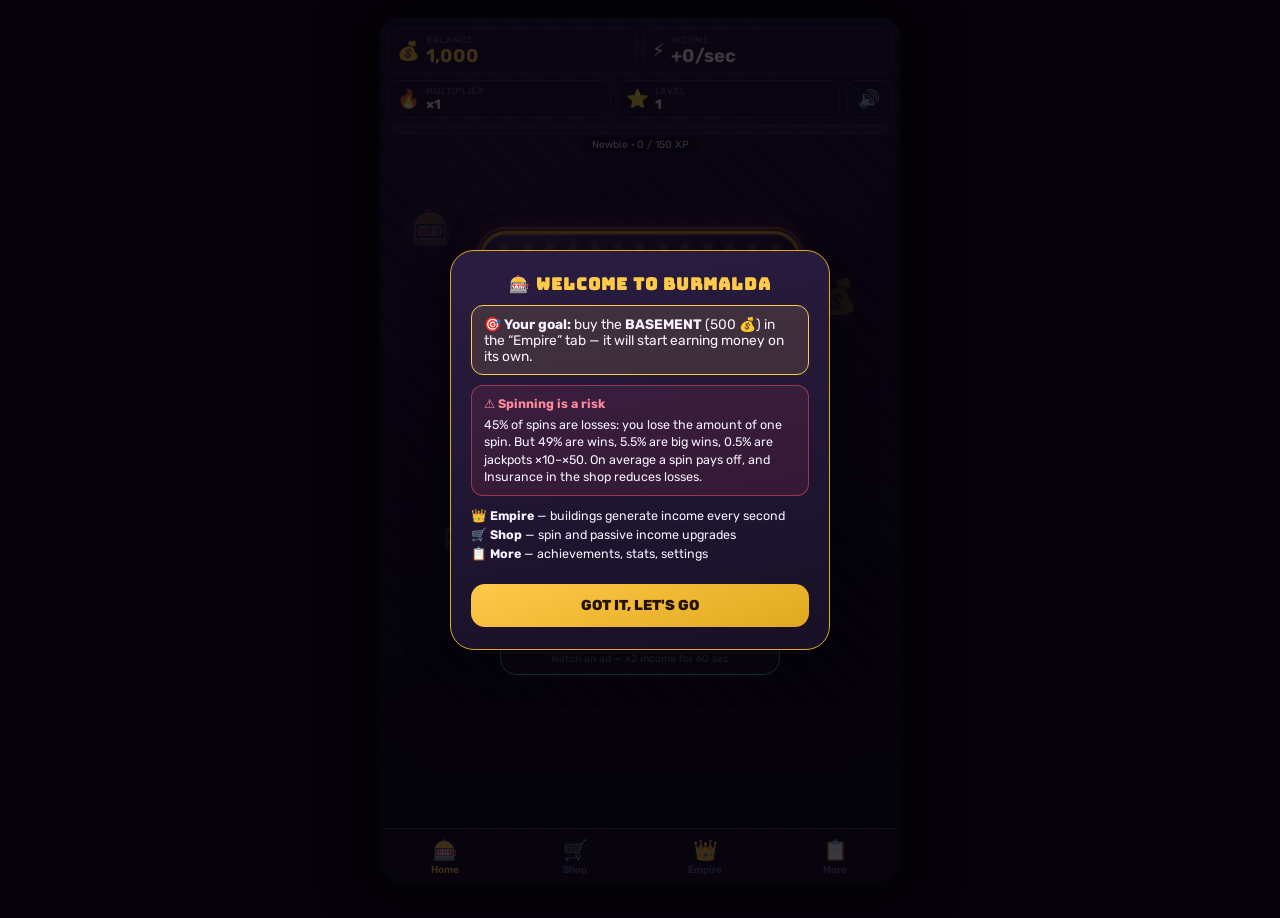
==== index.html @ 88eac347 "Add files via upload" ====
<!DOCTYPE html>
<html lang="ru">
<head>
<meta charset="UTF-8">
<meta name="viewport" content="width=device-width, initial-scale=1.0, maximum-scale=1.0, user-scalable=no, viewport-fit=cover">
<title>БУРМАЛДА: CLICKER</title>
<meta name="description" content="Мемный idle-кликер с казино-визуалом. Бурмалда пошла!">
<meta name="build" content="2026-10-14-a">
<link rel="stylesheet" href="style.css?v=2026-10-14-a">
<meta name="theme-color" content="#120a22">
<meta name="mobile-web-app-capable" content="yes">
<meta name="apple-mobile-web-app-capable" content="yes">
<meta name="apple-mobile-web-app-status-bar-style" content="black-translucent">
<link rel="icon" href="data:image/svg+xml,%3Csvg xmlns='http://www.w3.org/2000/svg' viewBox='0 0 100 100'%3E%3Ctext y='.9em' font-size='90'%3E%F0%9F%8E%B0%3C/text%3E%3C/svg%3E">
<script>
/* Яндекс Игры: SDK подключается сам, только на настоящем хостинге (http/https, не localhost).
   Открытие index.html с диска (file://) и localhost работают автономно, без SDK и без ошибок в консоли. */
(function () {
  var p = location.protocol, h = location.hostname;
  if ((p === 'http:' || p === 'https:') && h !== 'localhost' && h !== '127.0.0.1') {
    document.write('<script src="/sdk.js"><\/script>');
    document.write('<script>window.YaGames||document.write(\'<script src="https://yandex.ru/games/sdk/v2"><\\/script>\')<\/script>');
  }
})();
</script>
</head>
<body>
<noscript><div style="padding:24px;color:#fff;background:#120a22;font:16px sans-serif;text-align:center">Для игры нужен включённый JavaScript.</div></noscript>

<div id="app">

  <!-- ===================== ЭКРАН ЗАГРУЗКИ ===================== -->
  <div id="loadingScreen" class="loading-screen">
    <div class="loading-logo">БУРМАЛДА</div>
    <div class="loading-sub">CLICKER</div>
    <div class="loading-bar-track"><div id="loadingBarFill" class="loading-bar-fill"></div></div>
    <div class="loading-hint">Слоты грузятся...</div>
  </div>

  <!-- ===================== ФОН КАЗИНО ===================== -->
  <div id="casinoBackground" class="casino-background">
    <div id="bgPlaceholder" class="bg-placeholder">
      <span class="bg-placeholder-text">ЗАГЛУШКА ФОНА</span>
      <span id="bgPlaceholderName" class="bg-placeholder-name">casino_1.png</span>
    </div>
    <img id="bgImage" class="bg-image hidden" alt="">
    <img id="stagePicA" class="bg-stage-pic" alt="">
    <img id="stagePicB" class="bg-stage-pic" alt="">
    <div id="stageLayer" class="bg-stage-layer"></div>
    <div id="stageProps" class="bg-stage-props"></div>
    <div class="bg-vignette"></div>
  </div>

  <!-- ===================== ВЕРХНЯЯ ПАНЕЛЬ ===================== -->
  <header class="topbar">
    <div class="topbar-row">
      <div class="stat-pill balance-pill">
        <span class="stat-icon">💰</span>
        <div class="stat-text">
          <span class="stat-label">БАЛАНС</span>
          <span id="statBalance" class="stat-value">0</span>
        </div>
      </div>
      <div class="stat-pill income-pill">
        <span class="stat-icon">⚡</span>
        <div class="stat-text">
          <span class="stat-label">ДОХОД</span>
          <span id="statIncome" class="stat-value">+0/сек</span>
        </div>
      </div>
    </div>
    <div class="topbar-row">
      <div class="stat-pill compact">
        <span class="stat-icon">🔥</span>
        <div class="stat-text">
          <span class="stat-label">МНОЖИТЕЛЬ</span>
          <span id="statMultiplier" class="stat-value">×1</span>
        </div>
      </div>
      <div class="stat-pill compact">
        <span class="stat-icon">⭐</span>
        <div class="stat-text">
          <span class="stat-label">УРОВЕНЬ</span>
          <span id="statLevel" class="stat-value">1</span>
        </div>
      </div>
      <div class="sound-wrap">
        <button id="soundToggleBtn" class="icon-btn sound-btn" title="Громкость" aria-haspopup="true" aria-expanded="false">🔊</button>
        <div id="volumePop" class="volume-pop hidden">
          <button id="volumeMuteBtn" class="volume-mute" title="Включить / выключить звук">🔊</button>
          <input id="volumeSlider" class="volume-slider" type="range" min="0" max="100" step="1" value="100" aria-label="Громкость">
          <span id="volumeValue" class="volume-value">100%</span>
        </div>
      </div>
    </div>
  </header>

  <div class="xp-bar-wrap">
    <div class="xp-bar-track">
      <div id="xpBarFill" class="xp-bar-fill"></div>
    </div>
    <span id="xpBarLabel" class="xp-bar-label">Новичок · 0 / 100 XP</span>
    <div id="xpTip" class="xp-tip" role="tooltip"></div>
  </div>

  <!-- ===================== ГЛАВНЫЙ ЭКРАН ===================== -->
  <main id="screen-main" class="screen screen-main active">

    <button id="onboardGoal" class="onboard-goal hidden" type="button"></button>

    <div id="floatingLayer" class="floating-layer"></div>

    <div class="terminal" id="slotMachine">
      <div class="terminal-bulbs top" id="bulbsTop"></div>
      <div class="terminal-head"><span class="terminal-title">БУРМАЛДА СЛОТ</span></div>
      <div class="terminal-lcd" id="terminalLcd"><span id="terminalLcdText" class="lcd-text lcd-idle">ГОТОВ · ЖМИ КРУТИТЬ</span></div>
      <div class="reels" id="reels">
        <div class="reel" id="reel1"><div class="reel-strip"></div></div>
        <div class="reel" id="reel2"><div class="reel-strip"></div></div>
        <div class="reel" id="reel3"><div class="reel-strip"></div></div>
        <div class="reels-glass"></div>
      </div>
      <div class="terminal-bulbs bottom" id="bulbsBottom"></div>
    </div>

    <button id="spinButton" class="spin-button">
      <span class="spin-button-text">КРУТИТЬ</span>
    </button>

    <button id="adPauseButton" class="ad-pause-button">
      📺 РЕКЛАМНАЯ ПАУЗА
      <span class="ad-pause-sub">×2 доход на 60 сек</span>
    </button>

  </main>

  <!-- ===================== МАГАЗИН ===================== -->
  <section id="screen-shop" class="screen screen-shop">
    <h2 class="screen-title">🛒 МАГАЗИН УЛУЧШЕНИЙ</h2>
    <div id="shopList" class="shop-list"></div>
  </section>

  <!-- ===================== ИМПЕРИЯ ===================== -->
  <section id="screen-empire" class="screen screen-empire">
    <h2 class="screen-title">👑 ИМПЕРИЯ</h2>

    <div class="empire-summary">
      <div class="empire-summary-row"><span>⚡ Общий доход</span><span id="empireIncomeLabel">+0/сек</span></div>
      <div class="empire-summary-row"><span>🏗️ Активных зданий</span><span id="empireOwnedLabel">0 / 8</span></div>
      <div class="empire-summary-row"><span>👑 Размер Империи</span><span id="empireSizeLabel">0</span></div>
    </div>

    <div class="empire-summary empire-bonus-box">
      <div class="empire-summary-row"><span>🎲 Шанс события (каждые 20 с)</span><span id="empireBonusEvents">22%</span></div>
      <div class="empire-summary-row"><span>🔊 Сила бума и рекламы</span><span id="empireBonusBoost">+0%</span></div>
    </div>

    <div class="empire-goal-card empire-total-card">
      <div class="empire-goal-title">ПРОГРЕСС ИМПЕРИИ · <b id="empireTotalLabel">0%</b></div>
      <div class="empire-goal-progress-track"><div id="empireTotalFill" class="empire-goal-progress-fill empire-total-fill"></div></div>
    </div>

    <div class="empire-goal-card">
      <div class="empire-goal-title">СЛЕДУЮЩАЯ ЦЕЛЬ</div>
      <div class="empire-goal-name" id="empireGoalName">🕳 ПОДВАЛ</div>
      <div class="empire-goal-progress-track"><div id="empireGoalProgressFill" class="empire-goal-progress-fill"></div></div>
      <div class="empire-goal-progress-label" id="empireGoalProgressLabel">0 / 500</div>
      <div id="empireStepBox" class="empire-step hidden">
        <div class="empire-step-name" id="empireStepName"></div>
        <div class="empire-goal-progress-track thin"><div id="empireStepFill" class="empire-goal-progress-fill"></div></div>
        <div class="empire-goal-progress-label" id="empireStepLabel"></div>
      </div>
      <button id="empireGoalPathBtn" class="secondary-btn">ПОКАЗАТЬ ПУТЬ</button>
    </div>

    <div id="empireBuildingList" class="empire-building-list"></div>

    <div class="empire-secrets">
      <h3>🔐 СЕКРЕТЫ</h3>
      <div id="empireSecretsList" class="empire-secrets-list"></div>
    </div>
  </section>

  <!-- ===================== ЕЩЁ (достижения / статистика / настройки) ===================== -->
  <section id="screen-more" class="screen screen-more">
    <h2 class="screen-title">📋 ЕЩЁ</h2>

    <div class="more-tabs">
      <button class="more-tab-btn active" data-more-tab="achievements">🏆 Достижения</button>
      <button class="more-tab-btn" data-more-tab="stats">📊 Статистика</button>
      <button class="more-tab-btn" data-more-tab="settings">⚙️ Настройки</button>
    </div>

    <div id="moreTab-achievements" class="more-tab-content active">
      <div id="achievementsList" class="achievements-list"></div>
    </div>

    <div id="moreTab-stats" class="more-tab-content">
      <div id="statsList" class="stats-list"></div>
    </div>

    <div id="moreTab-settings" class="more-tab-content">
      <div class="settings-row">
        <span>🔊 Звук</span>
        <button id="soundToggleBtn2" class="toggle-btn">ВКЛ</button>
      </div>
      <div class="settings-row">
        <span>🔉 Громкость</span>
        <input id="volumeSlider2" class="volume-slider" type="range" min="0" max="100" step="1" value="100" aria-label="Громкость">
      </div>
      <div class="settings-row">
        <span>🌐 Язык / Language</span>
        <select id="langSelect" aria-label="Language" style="background:#1a1030;color:#fff;border:1px solid rgba(255,255,255,.25);border-radius:8px;padding:6px 10px;font:inherit">
          <option value="ru">Русский</option>
          <option value="en">English</option>
        </select>
      </div>
      <button id="resetProgressBtn" class="danger-btn">🗑️ СБРОСИТЬ ПРОГРЕСС</button>
    </div>
  </section>

  <!-- ===================== НИЖНЯЯ НАВИГАЦИЯ ===================== -->
  <nav class="bottom-nav">
    <button class="nav-btn active" data-screen="main">
      <span class="nav-icon">🎰</span><span class="nav-label">Главная</span>
    </button>
    <button class="nav-btn" data-screen="shop">
      <span class="nav-icon">🛒</span><span class="nav-label">Магазин</span>
    </button>
    <button class="nav-btn" data-screen="empire">
      <span class="nav-icon">👑</span><span class="nav-label">Империя</span>
    </button>
    <button class="nav-btn" data-screen="more">
      <span class="nav-icon">📋</span><span class="nav-label">Ещё</span>
    </button>
  </nav>

  <!-- ===================== МОДАЛЬНЫЕ ОКНА ===================== -->

  <!-- Ежедневный бонус -->
  <div id="modalDaily" class="modal-overlay hidden">
    <div class="modal-box modal-daily">
      <h3>🎁 ЕЖЕДНЕВНЫЙ БОНУС</h3>
      <div id="dailyDaysRow" class="daily-days-row"></div>
      <div id="dailyRewardAmount" class="daily-reward-amount">+100 БУРМАЛДЫ</div>
      <button id="dailyClaimBtn" class="primary-btn">ЗАБРАТЬ</button>
      <button id="dailyDoubleBtn" class="ad-btn">📺 УДВОИТЬ НАГРАДУ</button>
    </div>
  </div>

  <!-- Достижение toast -->
  <div id="achievementToast" class="achievement-toast hidden">
    <span class="achievement-toast-icon">🏆</span>
    <div class="achievement-toast-text">
      <span class="achievement-toast-title">ДОСТИЖЕНИЕ!</span>
      <span id="achievementToastName" class="achievement-toast-name">Первый клик</span>
    </div>
  </div>

  <!-- Level up popup -->
  <div id="levelUpPopup" class="levelup-popup hidden">
    <div class="levelup-inner">
      <span class="levelup-label">НОВЫЙ УРОВЕНЬ</span>
      <span id="levelUpNumber" class="levelup-number">2</span>
      <span id="levelUpName" class="levelup-name">Игрок</span>
    </div>
  </div>


  <!-- Первый запуск: цель, риск, вкладки -->
  <div id="modalWelcome" class="modal-overlay hidden">
    <div class="modal-box modal-welcome">
      <h3>🎰 ДОБРО ПОЖАЛОВАТЬ В БУРМАЛДУ</h3>
      <div class="welcome-goal" id="welcomeGoal"></div>
      <div class="welcome-block"><b>⚠️ Крутка — это риск</b><span id="welcomeRisk"></span></div>
      <div class="welcome-tabs">
        <div>👑 <b>Империя</b> — здания приносят доход каждую секунду</div>
        <div>🛒 <b>Магазин</b> — улучшения круток и пассивного дохода</div>
        <div>📋 <b>Ещё</b> — достижения, статистика, настройки</div>
      </div>
      <button id="welcomeOkBtn" class="primary-btn">ПОНЯТНО, ПОЕХАЛИ</button>
    </div>
  </div>

  <!-- Оффлайн-прогресс -->
  <div id="modalOffline" class="modal-overlay hidden">
    <div class="modal-box modal-offline">
      <div class="offline-icon">💰</div>
      <h3>ПОКА ТЕБЯ НЕ БЫЛО</h3>
      <div id="offlineAmount" class="offline-amount">+0 💰</div>
      <p id="offlineTime" class="offline-time">⏱ Засчитано: 0с</p>
      <p class="offline-desc">Бурмалда продолжала зарабатывать, пока тебя не было.</p>
      <button id="offlineClaimBtn" class="primary-btn">ЗАБРАТЬ</button>
      <div class="offline-limit">Офлайн: 50% дохода, максимум 4 часа</div>
    </div>
  </div>

  <!-- Случайное событие: Мужик-инвестор (удвоить ВЕСЬ баланс, 50/50) -->
  <div id="modalInvestment" class="modal-overlay hidden">
    <div id="investmentBox" class="modal-box modal-investment">
      <div class="investor-stage">
        <div id="investmentCharacter" class="investor-figure">
          <img id="investorImage" class="investor-image hidden" alt="Мужик">
          <div id="investorPlaceholder" class="investor-placeholder"><span class="investor-emoji">🕴️</span><small id="investorPlaceholderName">chel.png</small></div>
        </div>
      </div>
      <div class="investment-title">МУЖИК</div>
      <div id="investmentQuote" class="investment-quote">«Слышь, дело есть. Давай удвоим всё, что у тебя в карманах. Или не удвоим.»</div>
      <div class="investor-balance"><small>ТВОЙ БАЛАНС</small><b id="investmentAmount">0 💰</b><small id="investmentWin">при успехе → 0 💰</small></div>
      <div id="investmentWarning" class="investment-warning">50% — БАЛАНС ×2 · 50% — БАЛАНС ОБНУЛИТСЯ</div>
      <div id="investmentButtons">
        <button id="investmentInvestBtn" class="primary-btn investment-btn">УДВОИТЬ</button>
        <button id="investmentRejectBtn" class="secondary-btn investment-btn">ПОСЛАТЬ</button>
      </div>
      <div id="investmentRoll" class="investment-roll hidden"><div class="roll-ring"></div><div id="rollText" class="roll-text"></div></div>
      <div id="investmentResult" class="investment-result hidden">
        <div id="resultTitle" class="res-title"></div><div id="resultNum" class="res-num"></div><div id="resultSub" class="res-sub"></div>
      </div>
      <button id="investmentCloseBtn" class="primary-btn investment-btn hidden">ПРОДОЛЖИТЬ</button>
    </div>
  </div>

  <!-- Случайное событие: Налоговая проверка -->
  <div id="modalTax" class="modal-overlay hidden">
    <div id="taxBox" class="modal-box modal-tax">
      <div class="tax-figure"><img id="taxImage" class="tax-image hidden" alt="Налоговый инспектор"><span id="taxEmoji">🧑‍💼</span></div>
      <div class="tax-title">💼 ГОСУДАРСТВЕННАЯ ДОЛЯ</div>
      <div class="tax-paper">
        <p>«Добрый день. Я из налоговой.</p>
        <p>В соответствии со статьёй 99 Федерального кодекса казино и прочих сомнительных развлечений, ставка налогообложения составляет 99%.</p>
        <p>Почему не 100%? Мы не звери. Вам ещё работать.»</p>
        <div class="tax-stamp">ОПЛАЧЕНО</div>
      </div>
      <div class="tax-choice">На выбор:</div>
      <div id="taxNumbers" class="tax-numbers"></div>
      <button id="taxPayBtn" class="primary-btn investment-btn">ЗАПЛАТИТЬ 99% от баланса</button>
      <div id="taxResult" class="investment-result hidden">
        <div id="taxResultTitle" class="res-title"></div><div id="taxResultNum" class="res-num"></div><div id="taxResultSub" class="res-sub"></div>
      </div>
      <button id="taxCloseBtn" class="primary-btn investment-btn hidden">ПРОДОЛЖИТЬ</button>
    </div>
  </div>

  <!-- Случайное событие: Автомат сломался -->
  <div id="modalBroken" class="modal-overlay hidden">
    <div id="brokenBox" class="modal-box modal-broken">
      <div class="broken-machine-wrap">
        <div class="broken-machine"><img id="machineImage" class="machine-image hidden" alt="Автомат"><span id="machineEmoji">🎰</span></div>
        <span class="spark s1">⚡</span><span class="spark s2">⚡</span><span class="spark s3">✨</span><span class="smoke">💨</span>
      </div>
      <div class="broken-title">АВТОМАТ СЛОМАЛСЯ</div>
      <div class="broken-text">Автомат начинает искрить, барабаны крутятся сами.</div>
      <div class="broken-reels"><div id="brokenReel1" class="broken-reel">🍒</div><div id="brokenReel2" class="broken-reel">🍋</div><div id="brokenReel3" class="broken-reel">🔔</div></div>
      <div id="brokenStatus" class="broken-status"></div>
      <div id="brokenButtons">
        <button id="brokenGambleBtn" class="primary-btn investment-btn">🎰 ВЫБИТЬ ДЖЕКПОТ · шанс 50%</button>
        <button id="brokenRepairBtn" class="secondary-btn investment-btn">🔧 ПОЗВАТЬ МАСТЕРА · −10%</button>
      </div>
      <div id="brokenResult" class="investment-result hidden">
        <div id="brokenResultTitle" class="res-title"></div><div id="brokenResultNum" class="res-num"></div><div id="brokenResultSub" class="res-sub"></div>
      </div>
      <button id="brokenCloseBtn" class="primary-btn investment-btn hidden">ПРОДОЛЖИТЬ</button>
    </div>
  </div>

  <!-- Событие: баннер -->
  <div id="eventBanner" class="event-banner hidden">
    <span id="eventBannerText">БУРМАЛДА БУМ</span>
  </div>

  <!-- Событие: джекпот бурмалды (быстрый клик) -->
  <div id="modalJackpotEvent" class="modal-overlay hidden">
    <div class="modal-box modal-jackpot-event">
      <h3>ДЖЕКПОТ БУРМАЛДЫ</h3>
      <div class="jackpot-reels">
        <span>7</span><span>7</span><span id="jackpotThird">?</span>
      </div>
      <button id="jackpotHitBtn" class="jackpot-hit-btn">УДАРИТЬ 🔨</button>
      <div id="jackpotTimerBar" class="jackpot-timer-bar"><div id="jackpotTimerFill"></div></div>
    </div>
  </div>

  <!-- Монетный дождь слой -->
  <div id="coinRainLayer" class="coin-rain-layer hidden"></div>

  <!-- Империя: детальная панель здания -->
  <div id="modalBuildingDetail" class="modal-overlay hidden">
    <div class="modal-box modal-building-detail">
      <button id="buildingDetailCloseBtn" class="modal-close-x">✕</button>
      <div class="building-detail-icon" id="buildingDetailIcon">🕳</div>
      <h3 id="buildingDetailName">ПОДВАЛ</h3>
      <div class="building-detail-stage" id="buildingDetailStage">Старый подвал</div>
      <div class="building-detail-level" id="buildingDetailLevel">Уровень 0</div>
      <div class="building-detail-income" id="buildingDetailIncome">+0/сек</div>
      <button id="buildingDetailBuyBtn" class="primary-btn">УЛУЧШИТЬ ЗДАНИЕ</button>
      <div class="building-detail-subtitle">ВНУТРЕННИЕ УЛУЧШЕНИЯ</div>
      <div id="buildingDetailSubgrid" class="building-detail-subgrid"></div>
    </div>
  </div>

  <!-- Империя: путь к разблокировке -->
  <div id="modalEmpirePath" class="modal-overlay hidden">
    <div class="modal-box modal-empire-path">
      <h3 id="empirePathTitle">ПУТЬ К: ГАРАЖ</h3>
      <div id="empirePathList" class="empire-path-list"></div>
      <button id="empirePathCloseBtn" class="secondary-btn">ЗАКРЫТЬ</button>
    </div>
  </div>

  <!-- Подтверждение сброса -->
  <div id="modalResetConfirm" class="modal-overlay hidden">
    <div class="modal-box modal-reset-confirm">
      <h3>⚠️ СБРОСИТЬ ВЕСЬ ПРОГРЕСС?</h3>
      <p>Это действие нельзя отменить. Весь баланс, уровни и улучшения будут удалены навсегда.</p>
      <button id="resetConfirmYesBtn" class="danger-btn">ДА, СБРОСИТЬ</button>
      <button id="resetConfirmNoBtn" class="secondary-btn">ОТМЕНА</button>
    </div>
  </div>

  <!-- Финал прогрессии -->
  <div id="modalFinalStage" class="modal-overlay hidden">
    <div class="modal-box modal-final-stage">
      <h3>👑 ТЫ СТАЛ БУРМАЛДОЙ</h3>
      <p>Ты прошёл весь путь от маленького казино до самой БУРМАЛДЫ. Но остановка — не для тебя. Продолжай бить собственные рекорды!</p>
      <button id="finalStageCloseBtn" class="primary-btn">ПРОДОЛЖИТЬ ПУТЬ</button>
    </div>
  </div>

  <!-- Реклама (заглушка/реальный SDK) -->
  <div id="adLoadingOverlay" class="modal-overlay hidden">
    <div class="modal-box modal-ad-loading">
      <h3>📺 РЕКЛАМА</h3>
      <p id="adLoadingText">Загрузка рекламы...</p>
    </div>
  </div>

  <!-- Мемная фраза -->
  <div id="phraseBubble" class="phrase-bubble hidden"></div>

</div>

<script src="game.js?v=2026-10-14-a"></script>
</body>
</html>
---- style.css ----
/* =====================================================================
   БУРМАЛДА: MELSTROY CLICKER — style.css
   Дизайн: неоновое казино на тёмном фиолетово-чёрном фоне.
   Акценты: золото (награды/деньги), неон-розовый (действие), неон-циан (редкость).
   Шрифты: Bungee (крупные цифры и заголовки-вывески), Rubik (интерфейс).
   ===================================================================== */

@import url('https://fonts.googleapis.com/css2?family=Bungee&family=Rubik:wght@400;500;600;700;800&display=swap');

:root{
  --bg-deep:#0b0614;
  --bg-panel:#181026;
  --bg-panel-2:#211735;
  --bg-panel-3:#2a1d42;
  --line:#3a2b57;

  --gold:#ffc94a;
  --gold-deep:#e0a91e;
  --pink:#ff3e8e;
  --pink-deep:#c91b64;
  --cyan:#35e7ff;
  --green:#4dffb0;
  --red:#ff4d5e;

  --text-main:#f6f1ff;
  --text-dim:#a99bc9;
  --text-faint:#6c5e8f;

  --radius-s:10px;
  --radius-m:16px;
  --radius-l:24px;

  --shadow-gold: 0 0 18px rgba(255,201,74,.55);
  --shadow-pink: 0 0 22px rgba(255,62,142,.55);
  --shadow-cyan: 0 0 18px rgba(53,231,255,.5);

  color-scheme: dark;
}

*{ box-sizing:border-box; }
html,body{
  margin:0; padding:0; height:100%;
  overscroll-behavior:none;
}
body{
  background:var(--bg-deep);
  color:var(--text-main);
  font-family:'Rubik', system-ui, sans-serif;
  -webkit-tap-highlight-color: transparent;
  user-select:none;
  overflow:hidden;
}
button{ font-family:inherit; cursor:pointer; border:none; outline:none; touch-action:manipulation; }
img{ -webkit-user-drag:none; user-drag:none; pointer-events:none; }
.hidden{ display:none !important; }

/* ===================== APP FRAME ===================== */
#app{
  position:relative;
  max-width:520px;
  height:100dvh;
  min-height:100vh;
  margin:0 auto;
  display:flex;
  flex-direction:column;
  overflow:hidden;
  background:var(--bg-deep);
  box-shadow:0 0 60px rgba(0,0,0,.6);
}

/* ===================== LOADING SCREEN ===================== */
.loading-screen{
  position:absolute; inset:0; z-index:500;
  background:radial-gradient(circle at 50% 30%, #241638 0%, #0b0614 75%);
  display:flex; flex-direction:column; align-items:center; justify-content:center;
  gap:10px;
}
.loading-logo{
  font-family:'Bungee', cursive;
  font-size:2.6rem;
  color:var(--gold);
  text-shadow:var(--shadow-gold);
  letter-spacing:2px;
  animation: glowPulse 1.6s ease-in-out infinite;
}
.loading-sub{ color:var(--text-dim); letter-spacing:4px; font-size:.8rem; }
.loading-bar-track{
  width:70%; height:10px; background:var(--bg-panel-2);
  border-radius:20px; overflow:hidden; margin-top:18px;
  border:1px solid var(--line);
}
.loading-bar-fill{
  height:100%; width:0%;
  background:linear-gradient(90deg, var(--pink), var(--gold));
  transition:width .2s ease;
}
.loading-hint{ color:var(--text-faint); font-size:.75rem; margin-top:8px; }

/* ===================== BACKGROUND (casino) ===================== */
.casino-background{
  position:absolute; inset:0; z-index:0;
  overflow:hidden;
  background:linear-gradient(180deg, #150c26 0%, #0b0614 60%);
  transition: filter .4s ease;
}
.bg-placeholder{
  position:absolute; inset:0;
  display:flex; flex-direction:column; align-items:center; justify-content:center;
  gap:6px;
  background:
    repeating-linear-gradient(45deg, rgba(255,255,255,.02) 0 12px, transparent 12px 24px),
    linear-gradient(160deg, #1c1230, #0b0614 70%);
}
.bg-placeholder-text{
  font-family:'Bungee', cursive;
  font-size:1rem;
  color:var(--text-faint);
  letter-spacing:3px;
}
.bg-placeholder-name{
  font-size:.7rem;
  color:var(--text-faint);
  opacity:.7;
  font-family:monospace;
}
.bg-image{
  position:absolute; inset:0;
  width:100%; height:100%;
  object-fit:cover;
}
.bg-vignette{
  position:absolute; inset:0;
  background:radial-gradient(circle at 50% 30%, transparent 30%, rgba(0,0,0,.55) 100%);
  pointer-events:none;
}

/* ===================== TOPBAR ===================== */
.stat-pill{
  flex:1;
  display:flex; align-items:center; gap:6px;
  background:rgba(24,16,38,.85);
  border:1px solid var(--line);
  border-radius:var(--radius-s);
  padding:6px 8px;
  min-width:0;
  backdrop-filter: blur(4px);
}
.stat-icon{ font-size:1.15rem; flex-shrink:0; }
.stat-text{ display:flex; flex-direction:column; min-width:0; }
.stat-label{
  font-size:.55rem; letter-spacing:1px; color:var(--text-faint);
  white-space:nowrap;
}
.stat-value{
  font-size:.85rem; font-weight:700; color:var(--text-main);
  white-space:nowrap; overflow:hidden; text-overflow:ellipsis;
}
.balance-pill{ flex:1.4; }
.balance-pill .stat-value{ color:var(--gold); }
.stat-value.flash-up{ animation: statFlash .4s ease; }

.icon-btn{
  width:38px; flex-shrink:0;
  background:rgba(24,16,38,.85);
  border:1px solid var(--line);
  border-radius:var(--radius-s);
  font-size:1.1rem;
  color:var(--text-main);
}

/* XP BAR */
.xp-bar-wrap{
  position:relative; z-index:10;
  padding:2px 12px 6px;
}
.xp-bar-track{
  height:10px; border-radius:20px;
  background:var(--bg-panel-2);
  border:1px solid var(--line);
  overflow:hidden;
}
.xp-bar-fill{
  height:100%; width:0%;
  background:linear-gradient(90deg, var(--cyan), var(--pink));
  transition:width .35s ease;
}
.xp-bar-label{
  display:block; text-align:center;
  font-size:.65rem; color:var(--text-dim); margin-top:3px;
}

/* ===================== SCREENS ===================== */
.screen{
  position:relative; z-index:5;
  flex:1;
  overflow-y:auto;
  display:none;
  padding:8px 14px 90px;
  -webkit-overflow-scrolling:touch;
}
.screen.active{ display:block; }
.screen-main.active{ display:flex; flex-direction:column; align-items:center; }
/* игровая группа (терминал, КРУТИТЬ, реклама) — по центру экрана; пружины сжимаются, если не помещается, и экран остаётся прокручиваемым */
.screen-main.active::before, .screen-main.active::after{ content:''; flex:1 1 0; min-height:0; }
.screen-title{
  font-family:'Bungee', cursive;
  font-size:1.05rem;
  color:var(--gold);
  text-align:center;
  margin:6px 0 14px;
  letter-spacing:1px;
}

/* ===================== MAIN SCREEN ===================== */

@keyframes shakeMini{
  0%,100%{ transform:translateX(0); }
  30%{ transform:translateX(-3px); }
  60%{ transform:translateX(3px); }
}

.floating-layer{
  position:absolute; inset:0;
  pointer-events:none;
  z-index:20;
  overflow:visible;
}
.floating-number{
  position:absolute;
  font-family:'Bungee', cursive;
  font-weight:400;
  font-size:1.3rem;
  color:var(--gold);
  text-shadow:0 0 10px rgba(255,201,74,.8), 0 2px 3px rgba(0,0,0,.6);
  animation: floatUp 1.1s ease-out forwards;
  white-space:nowrap;
}
.floating-number.rare{ color:var(--cyan); font-size:1.6rem; text-shadow:0 0 14px rgba(53,231,255,.9); }
.floating-number.epic{ color:var(--pink); font-size:1.9rem; text-shadow:0 0 16px rgba(255,62,142,.9); }
.floating-number.jackpot{ color:#fff; font-size:2.3rem; text-shadow:0 0 22px var(--gold); }
.floating-number.lose{ color:var(--red); font-size:1.3rem; text-shadow:0 0 8px rgba(255,77,94,.6); }



.ad-pause-sub{ font-size:.65rem; color:var(--text-dim); font-weight:400; }
.ad-pause-button.active-boost{
  border-color:var(--gold);
  color:var(--gold);
  animation: glowPulse 1s ease-in-out infinite;
}

/* ===================== SHOP ===================== */
.shop-list{ display:flex; flex-direction:column; gap:10px; }
.shop-item{
  background:var(--bg-panel);
  border:1px solid var(--line);
  border-radius:var(--radius-m);
  padding:12px;
  display:flex; flex-direction:column; gap:6px;
}
.shop-item-top{ display:flex; align-items:center; gap:10px; }
.shop-item-icon{
  width:42px; height:42px; flex-shrink:0;
  display:flex; align-items:center; justify-content:center;
  font-size:1.4rem;
  background:var(--bg-panel-2);
  border-radius:12px;
  border:1px solid var(--line);
}
.shop-item-info{ flex:1; min-width:0; }
.shop-item-name{ font-weight:700; font-size:.9rem; }
.shop-item-level{ font-size:.7rem; color:var(--text-dim); }
.shop-item-desc{ font-size:.75rem; color:var(--text-dim); }
.shop-item-effect{ font-size:.72rem; color:var(--green); }
.shop-item-buy{
  align-self:stretch;
  padding:10px;
  border-radius:12px;
  background:linear-gradient(160deg, var(--gold), var(--gold-deep));
  color:#241203;
  font-weight:800; font-size:.85rem;
  display:flex; align-items:center; justify-content:center; gap:6px;
}
.shop-item-buy:disabled{
  background:var(--bg-panel-2); color:var(--text-faint);
  cursor:not-allowed;
}
.shop-item.just-bought{ animation: shopBought .4s ease; }

/* ===================== ИМПЕРИЯ: сводка и цель ===================== */
.empire-summary{
  display:flex; flex-direction:column; gap:6px;
  background:var(--bg-panel); border:1px solid var(--line); border-radius:var(--radius-m);
  padding:10px 14px; margin-bottom:12px;
}
.empire-summary-row{ display:flex; justify-content:space-between; font-size:.82rem; }
.empire-summary-row span:last-child{ color:var(--gold); font-weight:700; }

.empire-goal-card{
  background:linear-gradient(160deg, var(--bg-panel-3), var(--bg-panel));
  border:1px solid var(--gold-deep); border-radius:var(--radius-m);
  padding:14px; margin-bottom:16px; text-align:center;
}
.empire-goal-title{ font-size:.68rem; letter-spacing:2px; color:var(--text-dim); margin-bottom:4px; }
.empire-goal-name{ font-family:'Bungee', cursive; font-size:1.1rem; color:var(--gold); margin-bottom:10px; }
.empire-goal-progress-track{ height:12px; border-radius:20px; background:var(--bg-panel-2); border:1px solid var(--line); overflow:hidden; }
.empire-goal-progress-fill{ height:100%; width:0%; background:linear-gradient(90deg, var(--cyan), var(--gold)); transition:width .3s ease; }
.empire-goal-progress-label{ font-size:.72rem; color:var(--text-dim); margin:6px 0 10px; }

/* ===================== ИМПЕРИЯ: карточки зданий ===================== */
.empire-building-list{ display:flex; flex-direction:column; gap:10px; margin-bottom:18px; }
.building-card{
  background:var(--bg-panel); border:1px solid var(--line); border-radius:var(--radius-m);
  padding:12px; display:flex; flex-direction:column; gap:8px;
}
.building-card.locked{ opacity:.55; }
.building-card.unlockable{ border-color:var(--cyan); }
.building-card.owned{ border-color:var(--gold-deep); }
.building-card-top{ display:flex; align-items:center; gap:10px; }
.building-card-icon{
  width:46px; height:46px; flex-shrink:0; font-size:1.4rem;
  display:flex; align-items:center; justify-content:center;
  background:var(--bg-panel-2); border-radius:12px; border:1px solid var(--line);
}
.building-card-info{ flex:1; min-width:0; }
.building-card-name{ font-weight:700; font-size:.88rem; }
.building-card-stage{ font-size:.7rem; color:var(--text-dim); }
.building-card-req{ font-size:.75rem; color:var(--text-dim); }
.building-card-income{ font-size:.78rem; color:var(--green); }
.building-progress-track{ height:8px; border-radius:10px; background:var(--bg-panel-2); border:1px solid var(--line); overflow:hidden; }
.building-progress-fill{ height:100%; width:0%; background:linear-gradient(90deg, var(--cyan), var(--gold)); transition:width .3s ease; }
.building-progress-label{ font-size:.68rem; color:var(--text-faint); }
.building-card-actions{ display:flex; gap:8px; }
.building-upgrade-btn, .building-detail-btn, .building-path-btn{
  flex:1; padding:10px; border-radius:12px; font-weight:700; font-size:.78rem;
}
.building-upgrade-btn{ background:linear-gradient(160deg, var(--gold), var(--gold-deep)); color:#241203; }
.building-upgrade-btn:disabled{ background:var(--bg-panel-2); color:var(--text-faint); cursor:not-allowed; }
.building-detail-btn, .building-path-btn{ background:var(--bg-panel-2); border:1px solid var(--cyan); color:var(--cyan); }

/* ===================== ИМПЕРИЯ: секреты ===================== */
.empire-secrets h3{ font-size:.85rem; color:var(--text-dim); margin:0 0 8px; letter-spacing:1px; }
.empire-secrets-list{ display:flex; flex-direction:column; gap:8px; }
.secret-item{
  display:flex; align-items:center; gap:10px;
  background:var(--bg-panel); border:1px solid var(--line); border-radius:12px; padding:10px;
}
.secret-item.unlocked{ border-color:var(--gold); }
.secret-icon{ font-size:1.3rem; opacity:.5; }
.secret-item.unlocked .secret-icon{ opacity:1; }
.secret-name{ font-weight:700; font-size:.8rem; }
.secret-desc{ font-size:.68rem; color:var(--text-dim); }

/* ===================== ИМПЕРИЯ: детальная панель здания ===================== */
.modal-building-detail{ text-align:center; position:relative; max-width:360px; }
.modal-close-x{
  position:absolute; top:10px; right:10px;
  width:28px; height:28px; border-radius:50%;
  background:var(--bg-panel-2); border:1px solid var(--line); color:var(--text-dim); font-size:.85rem;
}
.building-detail-icon{ font-size:2.4rem; margin-bottom:4px; }
.building-detail-stage{ font-size:.78rem; color:var(--text-dim); margin-bottom:2px; }
.building-detail-level{ font-size:.85rem; font-weight:700; color:var(--gold); }
.building-detail-income{ font-size:.9rem; color:var(--green); margin-bottom:10px; }
.building-detail-subtitle{ font-size:.7rem; letter-spacing:2px; color:var(--text-faint); margin:14px 0 8px; text-align:left; }
.building-detail-subgrid{ display:grid; grid-template-columns:1fr 1fr; gap:8px; }
.sub-upgrade-card{
  background:var(--bg-panel-2); border:1px solid var(--line); border-radius:10px;
  padding:8px; display:flex; flex-direction:column; align-items:center; gap:3px; text-align:center;
}
.sub-upgrade-icon{ font-size:1.2rem; }
.sub-upgrade-name{ font-size:.68rem; font-weight:600; }
.sub-upgrade-level{ font-size:.62rem; color:var(--text-faint); }
.sub-upgrade-buy{
  width:100%; margin-top:4px; padding:6px; border-radius:8px;
  background:var(--bg-panel-3); border:1px solid var(--gold-deep); color:var(--gold); font-size:.68rem; font-weight:700;
}
.sub-upgrade-buy:disabled{ border-color:var(--line); color:var(--text-faint); }

/* ===================== ИМПЕРИЯ: путь к разблокировке ===================== */
.empire-path-list{ display:flex; flex-direction:column; gap:8px; margin-bottom:6px; text-align:left; }
.empire-path-row{
  display:flex; align-items:center; gap:8px;
  background:var(--bg-panel-2); border-radius:10px; padding:8px 10px; font-size:.8rem;
}
.empire-path-row.done{ color:var(--green); }

/* ===================== ACHIEVEMENTS ===================== */
.achievements-list{ display:flex; flex-direction:column; gap:8px; }
.achievement-item{
  display:flex; align-items:center; gap:10px;
  background:var(--bg-panel);
  border:1px solid var(--line);
  border-radius:12px;
  padding:10px;
}
.achievement-item.unlocked{ border-color:var(--gold); }
.achievement-icon{ font-size:1.3rem; opacity:.4; }
.achievement-item.unlocked .achievement-icon{ opacity:1; }
.achievement-name{ font-weight:700; font-size:.82rem; }
.achievement-desc{ font-size:.7rem; color:var(--text-dim); }

/* ===================== STATS ===================== */
.stats-list{ display:flex; flex-direction:column; gap:6px; margin-bottom:14px; }
.stats-row{
  display:flex; justify-content:space-between;
  background:var(--bg-panel);
  border:1px solid var(--line);
  border-radius:10px;
  padding:9px 12px;
  font-size:.8rem;
}
.stats-row span:last-child{ color:var(--gold); font-weight:700; }

/* ===================== MORE TABS ===================== */
.more-tabs{ display:flex; gap:6px; margin-bottom:12px; }
.more-tab-btn{
  flex:1; padding:9px 4px;
  background:var(--bg-panel); border:1px solid var(--line);
  border-radius:10px; color:var(--text-dim); font-size:.72rem; font-weight:600;
}
.more-tab-btn.active{ background:var(--bg-panel-3); color:var(--gold); border-color:var(--gold-deep); }
.more-tab-content{ display:none; }
.more-tab-content.active{ display:block; }
.settings-row{
  display:flex; justify-content:space-between; align-items:center;
  background:var(--bg-panel); border:1px solid var(--line); border-radius:10px;
  padding:10px 12px; margin-bottom:10px; font-size:.85rem;
}
.toggle-btn{
  padding:6px 14px; border-radius:20px;
  background:var(--gold); color:#241203; font-weight:800; font-size:.75rem;
}
.toggle-btn.off{ background:var(--bg-panel-2); color:var(--text-faint); }

.primary-btn, .secondary-btn, .danger-btn, .ad-btn{
  width:100%; padding:13px; border-radius:14px;
  font-weight:800; font-size:.9rem; margin-top:8px;
}
.primary-btn{ background:linear-gradient(160deg, var(--gold), var(--gold-deep)); color:#241203; }
.secondary-btn{ background:var(--bg-panel-2); color:var(--text-main); border:1px solid var(--line); }
.danger-btn{ background:rgba(255,77,94,.12); color:var(--red); border:1px solid var(--red); }
.ad-btn{ background:var(--bg-panel-2); color:var(--cyan); border:1px solid var(--cyan); }

/* ===================== BOTTOM NAV ===================== */
.bottom-nav{
  position:relative; z-index:30;
  display:flex;
  background:rgba(15,9,26,.95);
  border-top:1px solid var(--line);
  backdrop-filter:blur(6px);
  padding-bottom: env(safe-area-inset-bottom, 0);
}
.nav-btn{
  flex:1; background:transparent;
  display:flex; flex-direction:column; align-items:center; gap:2px;
  padding:9px 2px 7px;
  color:var(--text-faint);
}
.nav-btn.active{ color:var(--gold); }
.nav-icon{ font-size:1.25rem; }
.nav-label{ font-size:.62rem; font-weight:600; }

/* ===================== MODALS ===================== */
.modal-overlay{
  position:absolute; inset:0; z-index:200;
  background:rgba(6,3,12,.78);
  display:flex; align-items:center; justify-content:center;
  padding:20px;
  animation: fadeIn .2s ease;
}
.modal-box{
  width:100%; max-width:340px;
  background:linear-gradient(170deg, var(--bg-panel-3), var(--bg-panel));
  border:1px solid var(--gold-deep);
  border-radius:var(--radius-l);
  padding:22px 20px;
  text-align:center;
  box-shadow:0 10px 40px rgba(0,0,0,.6);
  animation: popupIn .28s cubic-bezier(.2,1.4,.4,1);
}
.modal-box h3{
  font-family:'Bungee', cursive;
  font-size:1.05rem;
  color:var(--gold);
  margin:0 0 14px;
  letter-spacing:1px;
}
.modal-box p{ color:var(--text-dim); font-size:.85rem; line-height:1.4; }

.daily-days-row{ display:flex; justify-content:center; gap:5px; margin-bottom:14px; flex-wrap:wrap; }
.daily-day{
  width:34px; height:40px; border-radius:8px;
  background:var(--bg-panel-2); border:1px solid var(--line);
  display:flex; flex-direction:column; align-items:center; justify-content:center;
  font-size:.65rem; color:var(--text-faint);
}
.daily-day.today{ border-color:var(--gold); color:var(--gold); box-shadow:var(--shadow-gold); }
.daily-day.done{ background:var(--bg-panel-3); color:var(--green); border-color:var(--green); }
.daily-reward-amount{
  font-family:'Bungee', cursive; font-size:1.6rem; color:var(--gold);
  text-shadow:var(--shadow-gold); margin-bottom:6px;
}


.jackpot-reels{
  display:flex; justify-content:center; gap:10px; margin-bottom:16px;
}
.jackpot-reels span{
  width:56px; height:56px; border-radius:10px;
  background:#0b0614; border:1px solid var(--gold);
  display:flex; align-items:center; justify-content:center;
  font-size:1.6rem; font-weight:800; color:var(--gold);
}
.jackpot-hit-btn{
  width:100%; padding:16px; border-radius:14px;
  background:linear-gradient(160deg, var(--pink), var(--pink-deep));
  color:#fff; font-family:'Bungee', cursive; font-size:1.1rem; letter-spacing:1px;
  box-shadow:0 6px 0 #8c0f45;
}
.jackpot-hit-btn:active{ transform:translateY(4px); box-shadow:0 2px 0 #8c0f45; }
.jackpot-timer-bar{
  height:8px; border-radius:10px; background:var(--bg-panel-2); margin-top:14px; overflow:hidden;
}
#jackpotTimerFill{
  height:100%; width:100%; background:linear-gradient(90deg, var(--gold), var(--red));
  transform-origin:left; animation: jackpotTimer linear forwards;
}


/* ===================== ACHIEVEMENT TOAST ===================== */
.achievement-toast{
  position:absolute; top:78px; left:50%; transform:translateX(-50%);
  z-index:300;
  display:flex; align-items:center; gap:10px;
  background:linear-gradient(160deg, var(--bg-panel-3), var(--bg-panel));
  border:1px solid var(--gold);
  box-shadow:var(--shadow-gold);
  border-radius:14px; padding:10px 16px;
  animation: toastIn .35s ease, toastOut .35s ease 2.6s forwards;
  max-width:88%;
}
.achievement-toast-icon{ font-size:1.5rem; }
.achievement-toast-text{ display:flex; flex-direction:column; text-align:left; }
.achievement-toast-title{ font-size:.65rem; letter-spacing:1px; color:var(--gold); font-weight:700; }
.achievement-toast-name{ font-size:.85rem; font-weight:700; }

/* ===================== LEVEL UP ===================== */
.levelup-popup{
  position:absolute; inset:0; z-index:250;
  display:flex; align-items:center; justify-content:center;
  background:rgba(6,3,12,.55);
  animation: fadeIn .2s ease, fadeOut .3s ease 1.7s forwards;
}
.levelup-inner{
  display:flex; flex-direction:column; align-items:center; gap:2px;
  animation: popupIn .4s cubic-bezier(.2,1.5,.4,1);
}
.levelup-label{ letter-spacing:3px; color:var(--cyan); font-size:.85rem; font-weight:700; }
.levelup-number{
  font-family:'Bungee', cursive; font-size:5rem; color:var(--gold);
  text-shadow:var(--shadow-gold);
  line-height:1;
}
.levelup-name{ font-family:'Bungee', cursive; font-size:1.3rem; color:#fff; margin-top:4px; }

/* ===================== EVENT BANNER ===================== */
.event-banner{
  position:absolute; top:100px; left:50%; transform:translateX(-50%);
  z-index:150;
  background:linear-gradient(160deg, var(--pink), var(--pink-deep));
  padding:10px 22px; border-radius:30px;
  font-family:'Bungee', cursive; font-size:1rem; letter-spacing:1px; color:#fff;
  box-shadow:var(--shadow-pink);
  animation: bannerIn .3s ease, bannerOut .3s ease 2.7s forwards;
}

/* ===================== COIN RAIN ===================== */
.coin-rain-layer{
  position:absolute; inset:0; z-index:120; overflow:hidden; pointer-events:none;
}
.coin-rain-layer.active{ pointer-events:auto; }
.falling-coin{
  position:absolute; top:-40px;
  font-size:1.8rem;
  cursor:pointer;
  filter:drop-shadow(0 0 6px rgba(255,201,74,.7));
  animation: coinFall linear forwards;
  pointer-events:auto;
}
.falling-coin.collected{ animation: coinCollect .3s ease forwards; }

/* ===================== PHRASE BUBBLE ===================== */
.phrase-bubble{
  position:absolute; top:70px; left:50%; transform:translateX(-50%);
  z-index:140;
  background:#fff; color:#221033;
  padding:7px 14px; border-radius:16px;
  font-size:.78rem; font-weight:700;
  box-shadow:0 4px 14px rgba(0,0,0,.4);
  animation: phraseIn .25s ease, phraseOut .3s ease 1.5s forwards;
}
.phrase-bubble::after{
  content:''; position:absolute; bottom:-6px; left:50%; transform:translateX(-50%);
  border-width:6px 6px 0; border-style:solid; border-color:#fff transparent transparent;
}

/* ===================== SCREEN FLASH ===================== */
.screen-flash{
  position:absolute; inset:0; z-index:400; pointer-events:none;
  background:#fff; opacity:0;
  animation: flash .5s ease;
}

/* particles (jackpot/critical) */
.particle{
  position:absolute; z-index:130; pointer-events:none;
  border-radius:50%;
  animation: particleBurst .7s ease-out forwards;
}

/* ===================== CASINO STAGE THEME OVERRIDES ===================== */
/* (оформление спин-кнопки больше не зависит от стадии казино — экономика переехала в «Империю») */

/* ===================== ANIMATIONS ===================== */
@keyframes floatUp{
  0%{ opacity:0; transform:translate(-50%,0) scale(.7); }
  15%{ opacity:1; transform:translate(-50%,-10px) scale(1.1); }
  100%{ opacity:0; transform:translate(-50%,-110px) scale(1); }
}
@keyframes statFlash{
  0%{ color:var(--green); text-shadow:0 0 10px var(--green); }
  100%{ color:inherit; text-shadow:none; }
}
@keyframes shopBought{
  0%{ box-shadow:0 0 0 rgba(255,201,74,0); }
  40%{ box-shadow:0 0 24px rgba(255,201,74,.7); border-color:var(--gold); }
  100%{ box-shadow:0 0 0 rgba(255,201,74,0); }
}
@keyframes glowPulse{
  0%,100%{ filter:brightness(1); }
  50%{ filter:brightness(1.35); }
}
@keyframes fadeIn{ from{ opacity:0; } to{ opacity:1; } }
@keyframes fadeOut{ to{ opacity:0; visibility:hidden; } }
@keyframes popupIn{
  0%{ transform:scale(.6); opacity:0; }
  100%{ transform:scale(1); opacity:1; }
}
@keyframes toastIn{ from{ transform:translate(-50%,-30px); opacity:0; } to{ transform:translate(-50%,0); opacity:1; } }
@keyframes toastOut{ to{ transform:translate(-50%,-30px); opacity:0; } }
@keyframes bannerIn{ from{ transform:translate(-50%,-20px); opacity:0; } to{ transform:translate(-50%,0); opacity:1; } }
@keyframes bannerOut{ to{ opacity:0; } }
@keyframes phraseIn{ from{ transform:translate(-50%,10px); opacity:0; } to{ transform:translate(-50%,0); opacity:1; } }
@keyframes phraseOut{ to{ opacity:0; } }
@keyframes flash{ 0%{ opacity:.85; } 100%{ opacity:0; } }
@keyframes coinFall{
  from{ transform:translateY(-40px) rotate(0deg); }
  to{ transform:translateY(115vh) rotate(360deg); }
}
@keyframes coinCollect{
  to{ transform:scale(2); opacity:0; }
}
@keyframes particleBurst{
  0%{ transform:translate(0,0) scale(1); opacity:1; }
  100%{ transform:translate(var(--px,40px), var(--py,-40px)) scale(0); opacity:0; }
}
@keyframes jackpotTimer{
  from{ transform:scaleX(1); }
  to{ transform:scaleX(0); }
}
@keyframes shakeScreen{
  0%,100%{ transform:translateX(0); }
  20%{ transform:translateX(-6px); }
  40%{ transform:translateX(6px); }
  60%{ transform:translateX(-4px); }
  80%{ transform:translateX(4px); }
}
.shake{ animation: shakeScreen .35s ease; }

/* ===================== RESPONSIVE ===================== */
@media (min-width: 521px){
  body{ background:#050309; }
  #app{ border-radius:20px; margin-top:2vh; height:96vh; min-height:0; }
}
@media (max-height: 700px){

  .levelup-number{ font-size:3.6rem; }
}
@media (prefers-reduced-motion: reduce){
  *{ animation-duration:.001ms !important; animation-iteration-count:1 !important; }
}


/* ===================== НОВЫЕ СОБЫТИЯ ===================== */
.modal-offline{
  text-align:center;
  background:linear-gradient(160deg, var(--bg-panel-3), var(--bg-panel));
  border-color:var(--gold-deep);
}
.offline-icon{font-size:3.2rem;margin-bottom:2px;filter:drop-shadow(0 0 12px rgba(255,201,74,.5));}
.offline-amount{
  font-family:'Bungee',cursive;
  font-size:2rem;
  color:var(--gold);
  text-shadow:var(--shadow-gold);
  margin:8px 0;
}
.offline-time{color:var(--cyan);font-weight:700;margin:4px 0 10px;}
.offline-desc{color:var(--text-dim);font-size:.82rem;line-height:1.45;}
.offline-limit{font-size:.65rem;color:var(--text-faint);margin-top:9px;}

.modal-investment{
  text-align:center;
  background:
    radial-gradient(circle at 50% 0%, rgba(255,201,74,.12), transparent 42%),
    linear-gradient(160deg, var(--bg-panel-3), var(--bg-panel));
  border-color:var(--gold-deep);
}
.investment-character{
  font-size:4.2rem;
  line-height:1;
  margin:2px 0 3px;
  filter:drop-shadow(0 0 14px rgba(255,201,74,.45));
}
.investment-title{
  font-family:'Bungee',cursive;
  color:var(--gold);
  letter-spacing:2px;
  font-size:1.2rem;
}
.investment-quote{
  margin:14px 4px 8px;
  font-size:1rem;
  line-height:1.5;
  color:var(--text-main);
}
.investment-quote span{
  color:var(--gold);
  font-weight:800;
}
.investment-quote b{color:var(--green);font-size:1.15rem;}
.investment-range{
  font-size:.7rem;
  color:var(--text-dim);
  margin-bottom:12px;
}
.investment-warning{
  border:1px solid var(--red);
  border-radius:10px;
  padding:9px;
  color:#ff9aa5;
  font-size:.68rem;
  font-weight:800;
  line-height:1.35;
  margin-bottom:12px;
}
.investment-btn{width:100%;margin-top:7px;}

/* Крупный выигрыш: не блокирующая анимация вместо раздражающего модального окна */
.big-win-celebration{
  position:absolute; left:50%; top:38%; z-index:80; pointer-events:none;
  transform:translate(-50%,-50%) scale(.72); opacity:0;
  text-align:center; animation:bigWinCelebration 1.8s cubic-bezier(.18,.82,.24,1) forwards;
  filter:drop-shadow(0 8px 22px rgba(0,0,0,.55));
}
.big-win-celebration-title{
  font-family:'Bungee',cursive; font-size:1.35rem; letter-spacing:1px;
  color:var(--gold); text-shadow:0 0 18px rgba(255,215,80,.75);
  white-space:nowrap;
}
.big-win-celebration-amount{
  margin-top:4px; font-family:'Bungee',cursive; font-size:2.8rem;
  color:#fff; text-shadow:0 0 8px var(--pink),0 0 26px var(--gold),0 5px 0 rgba(0,0,0,.35);
}
.big-win-celebration.jackpot .big-win-celebration-title{font-size:1.5rem;}
@keyframes bigWinCelebration{
  0%{transform:translate(-50%,-50%) scale(.55) rotate(-3deg);opacity:0}
  15%{transform:translate(-50%,-50%) scale(1.15) rotate(2deg);opacity:1}
  35%{transform:translate(-50%,-50%) scale(1) rotate(0);opacity:1}
  72%{transform:translate(-50%,-58%) scale(1.04);opacity:1}
  100%{transform:translate(-50%,-88%) scale(.92);opacity:0}
}


/* ===================== LOCAL 1254x1254 ASSETS ===================== */
.game-asset-icon{
  width:100%;
  height:100%;
  max-width:100%;
  max-height:100%;
  object-fit:contain;
  object-position:center;
  display:block;
  user-select:none;
  -webkit-user-drag:none;
  filter:drop-shadow(0 2px 5px rgba(0,0,0,.35));
}
.shop-item-icon{ padding:5px; overflow:hidden; }
.building-card-icon{ padding:4px; overflow:hidden; }
.sub-upgrade-icon{
  width:40px; height:40px; padding:3px; flex:0 0 40px; overflow:hidden;
  display:flex; align-items:center; justify-content:center;
}
.achievement-icon{
  width:38px; height:38px; padding:3px; flex:0 0 38px; overflow:hidden;
  display:flex; align-items:center; justify-content:center;
}
.building-detail-icon{
  width:72px; height:72px; margin:0 auto 4px; padding:5px;
  display:flex; align-items:center; justify-content:center; overflow:hidden;
}
.empire-goal-name{ display:flex; align-items:center; justify-content:center; gap:8px; }
.empire-goal-name .game-asset-icon{ width:34px; height:34px; flex:0 0 34px; }


/* ===== Прогресс цели / Империи ===== */
.empire-goal-progress-fill{ transition:width 1s linear; }
.empire-goal-progress-track.thin{ height:8px; }
.empire-total-fill{ background:linear-gradient(90deg, var(--gold), #ff5fd2); }
.empire-total-card{ margin-bottom:10px; }
.empire-step{ margin:4px 0 10px; padding-top:8px; border-top:1px dashed var(--line); }
.empire-step-name{ font-size:.74rem; color:var(--cyan); margin-bottom:5px; }

/* ===== Визуальные этапы фона ===== */
.bg-stage-layer{ position:absolute; inset:0; pointer-events:none; transition:background 1.4s ease, opacity 1.4s ease; opacity:1; }
.bg-stage-props{ position:absolute; inset:0; pointer-events:none; overflow:hidden; }
.stage-prop{ position:absolute; font-size:2.1rem; opacity:.32; filter:drop-shadow(0 0 10px rgba(255,255,255,.25)); animation:stageFloat 6s ease-in-out infinite; }
.stage-prop.sp0{ left:6%;  top:22%; } .stage-prop.sp1{ right:8%; top:30%; animation-delay:-1.2s; }
.stage-prop.sp2{ left:12%; top:58%; animation-delay:-2.4s; } .stage-prop.sp3{ right:10%; top:64%; animation-delay:-3.6s; }
.stage-prop.sp4{ left:44%; top:78%; animation-delay:-4.8s; }
@keyframes stageFloat{ 0%,100%{ transform:translateY(0) scale(1); } 50%{ transform:translateY(-10px) scale(1.08); } }
.casino-background[data-stage="basement"] .bg-stage-layer{ background:radial-gradient(circle at 50% 100%, rgba(150,110,50,.38), transparent 60%), linear-gradient(180deg, rgba(25,35,25,.55), rgba(0,0,0,.35)); }
.casino-background[data-stage="garage"] .bg-stage-layer{ background:linear-gradient(135deg, rgba(255,40,90,.22), rgba(0,210,255,.22)), radial-gradient(circle at 50% 90%, rgba(255,255,255,.12), transparent 55%); }
.casino-background[data-stage="apartment"] .bg-stage-layer{ background:radial-gradient(circle at 50% 18%, rgba(255,190,95,.38), transparent 68%), linear-gradient(180deg, rgba(90,50,20,.25), rgba(0,0,0,.2)); }
.casino-background[data-stage="club"] .bg-stage-layer{ background:linear-gradient(135deg, rgba(255,0,200,.32), rgba(80,0,255,.32)); animation:stageStrobe 2.4s ease-in-out infinite; }
@keyframes stageStrobe{ 0%,100%{ opacity:.7; } 50%{ opacity:1; } }
.casino-background[data-stage="casinoBuilding"] .bg-stage-layer{ background:radial-gradient(circle at 50% 30%, rgba(255,215,0,.34), rgba(0,120,60,.3) 70%); }
.casino-background[data-stage="tower"] .bg-stage-layer{ background:linear-gradient(180deg, rgba(10,25,95,.55), rgba(0,0,0,.15)), repeating-linear-gradient(90deg, transparent 0 14px, rgba(0,0,0,.6) 14px 22px) bottom/100% 22% no-repeat; }
.casino-background[data-stage="city"] .bg-stage-layer{ background:linear-gradient(180deg, rgba(40,20,90,.45), rgba(255,120,40,.18)), repeating-linear-gradient(90deg, transparent 0 9px, rgba(0,0,0,.65) 9px 17px) bottom/100% 32% no-repeat, repeating-linear-gradient(90deg, transparent 0 21px, rgba(0,0,0,.5) 21px 30px) bottom/100% 46% no-repeat; }
.casino-background[data-stage="empireCore"] .bg-stage-layer{ background:radial-gradient(circle at 50% 35%, rgba(255,215,0,.42), rgba(120,0,255,.32) 55%, rgba(0,0,0,.3)), repeating-linear-gradient(90deg, transparent 0 7px, rgba(0,0,0,.6) 7px 13px) bottom/100% 40% no-repeat; animation:stageStrobe 4s ease-in-out infinite; }

.sub-upgrade-effect{ font-size:.6rem; color:var(--cyan); line-height:1.25; margin:3px 0 5px; min-height:2.4em; }
.empire-bonus-box{ margin-bottom:10px; }


/* ===== Подсказка у полосы XP (по наведению / тапу) ===== */
.xp-tip{ position:absolute; left:50%; top:calc(100% - 2px); transform:translate(-50%,4px); opacity:0; pointer-events:none; z-index:30;
  background:rgba(10,8,20,.96); border:1px solid var(--gold); color:var(--gold); font-size:.68rem; padding:4px 10px; border-radius:10px;
  white-space:nowrap; box-shadow:0 4px 14px rgba(0,0,0,.5); transition:opacity .18s ease, transform .18s ease; }
.xp-bar-wrap:hover .xp-tip, .xp-bar-wrap.tip-open .xp-tip{ opacity:1; transform:translate(-50%,0); }

/* ===== Фон-картинки по этапам Империи ===== */
.bg-stage-pic{ position:absolute; inset:0; width:100%; height:100%; object-fit:cover; opacity:0; transition:opacity 1.2s ease; pointer-events:none; }
.bg-stage-pic.show{ opacity:1; }
.casino-background.has-pic .bg-stage-layer{ opacity:.18; }
.casino-background.has-pic .bg-stage-props{ display:none; }

/* ===== Первый запуск ===== */
.onboard-goal{ position:relative; z-index:12; width:calc(100% - 24px); margin:6px 12px 0; padding:9px 12px; border-radius:12px; cursor:pointer;
  background:linear-gradient(90deg, rgba(255,201,74,.18), rgba(255,95,210,.14)); border:1px solid var(--gold); color:var(--gold);
  font-family:inherit; font-size:.8rem; font-weight:700; text-align:center; line-height:1.3; animation:onboardPulse 2s ease-in-out infinite; }
@keyframes onboardPulse{ 0%,100%{ box-shadow:0 0 0 rgba(255,201,74,0); } 50%{ box-shadow:0 0 14px rgba(255,201,74,.45); } }
.nav-btn.nav-hint .nav-icon{ animation:navHint 1.1s ease-in-out infinite; }
.nav-btn.nav-hint{ color:var(--gold); }
@keyframes navHint{ 0%,100%{ transform:translateY(0) scale(1); } 50%{ transform:translateY(-4px) scale(1.2); } }
.modal-welcome{ text-align:left; max-width:380px; }
.modal-welcome h3{ text-align:center; margin-bottom:10px; }
.welcome-goal{ background:rgba(255,201,74,.12); border:1px solid var(--gold); border-radius:12px; padding:10px 12px; font-size:.86rem; margin-bottom:10px; }
.welcome-block{ background:rgba(255,80,110,.1); border:1px solid rgba(255,80,110,.5); border-radius:12px; padding:9px 12px; font-size:.78rem; margin-bottom:10px; line-height:1.4; }
.welcome-block b{ display:block; margin-bottom:3px; color:#ff8a9d; }
.welcome-tabs{ font-size:.78rem; line-height:1.55; margin-bottom:12px; }


/* ================= События: Мужик / Налоговая / Автомат ================= */
.screen-flash.lose{ background:#ff1236; }
.screen-flash.gold{ background:#ffd34a; }
.fx-suspense{ position:absolute; inset:0; z-index:390; pointer-events:none; background:radial-gradient(circle at 50% 50%, transparent 20%, rgba(0,0,0,.86) 100%); animation:suspenseBeat .7s ease-in-out infinite; }
@keyframes suspenseBeat{ 0%,100%{ opacity:.55; } 50%{ opacity:1; } }
.fx-burst{ position:absolute; z-index:5; font-size:1.5rem; pointer-events:none; animation:burstFly 1.5s ease-out forwards; }
@keyframes burstFly{ 0%{ transform:translate(-50%,-50%) scale(.3); opacity:1; } 100%{ transform:translate(calc(-50% + var(--dx)), calc(-50% + var(--dy))) scale(1.3) rotate(var(--rot)); opacity:0; } }
.modal-investment, .modal-tax, .modal-broken{ position:relative; overflow:visible; }
.modal-investment.enter, .modal-tax.enter, .modal-broken.enter{ animation:eventDrop .55s cubic-bezier(.2,1.3,.4,1); }
@keyframes eventDrop{ 0%{ transform:translateY(-60px) scale(.85); opacity:0; } 100%{ transform:none; opacity:1; } }
.investment-roll{ margin:6px 0 4px; }
.roll-ring{ width:84px; height:84px; margin:4px auto 10px; border-radius:50%; border:6px solid rgba(255,201,74,.2); border-top-color:var(--gold); border-right-color:var(--pink); animation:ringSpin .8s cubic-bezier(.6,0,.4,1) infinite; }
@keyframes ringSpin{ to{ transform:rotate(360deg); } }
.roll-text{ font-family:'Bungee',cursive; font-size:.95rem; color:var(--gold); letter-spacing:1px; animation:heartbeat .7s ease-in-out infinite; }
@keyframes heartbeat{ 0%,100%{ transform:scale(1); } 50%{ transform:scale(1.12); text-shadow:0 0 14px var(--gold); } }
.modal-box.tense{ border-color:var(--red); animation:tensePulse .6s ease-in-out infinite; }
@keyframes tensePulse{ 0%,100%{ box-shadow:0 0 0 rgba(255,77,94,0); transform:scale(1); } 50%{ box-shadow:0 0 34px rgba(255,77,94,.75); transform:scale(1.015); } }
.investor-stage{ position:relative; height:150px; display:flex; justify-content:center; align-items:flex-end; overflow:hidden; border-radius:14px 14px 0 0; margin:-22px -20px 6px;
  background:radial-gradient(ellipse at 50% 100%, rgba(255,201,74,.3), transparent 70%), linear-gradient(180deg, #05030a, var(--bg-panel-2)); }
.investor-stage::before{ content:''; position:absolute; top:0; left:50%; width:210px; height:100%; transform:translateX(-50%); background:linear-gradient(180deg, rgba(255,240,170,.35), transparent); clip-path:polygon(38% 0, 62% 0, 100% 100%, 0 100%); animation:spotFlicker 3s ease-in-out infinite; }
@keyframes spotFlicker{ 0%,100%{ opacity:.9; } 45%{ opacity:.6; } 50%{ opacity:1; } 55%{ opacity:.5; } }
.investor-figure{ position:relative; z-index:2; height:140px; display:flex; align-items:flex-end; }
.modal-investment.enter .investor-figure{ animation:investorEnter .9s cubic-bezier(.2,1.2,.3,1) both .15s; }
@keyframes investorEnter{ 0%{ transform:translateX(150%) skewX(-10deg); opacity:0; } 60%{ transform:translateX(-8%); opacity:1; } 100%{ transform:none; } }
.investor-image{ height:140px; width:auto; object-fit:contain; filter:drop-shadow(0 0 14px rgba(0,0,0,.8)); }
.investor-placeholder{ display:flex; flex-direction:column; align-items:center; justify-content:center; width:110px; height:130px; border:2px dashed var(--gold-deep); border-radius:12px; color:var(--gold); background:rgba(0,0,0,.35); }
.investor-emoji{ font-size:3.4rem; line-height:1; } .investor-placeholder small{ font-size:.6rem; opacity:.8; margin-top:4px; }
.investor-figure.gone{ animation:figGone 1.3s ease forwards; }
@keyframes figGone{ 0%{ opacity:1; filter:none; } 40%{ filter:invert(1) hue-rotate(180deg); transform:translateX(-6px); } 100%{ opacity:0; transform:translateY(30px) scale(.8); filter:blur(6px); } }
.investor-balance{ margin:6px 0 10px; display:flex; flex-direction:column; gap:2px; }
.investor-balance small{ font-size:.62rem; color:var(--text-dim); letter-spacing:1px; }
.investor-balance b{ font-family:'Bungee',cursive; font-size:1.5rem; color:var(--gold); }
.investment-result{ margin:8px 0 4px; } .investment-result.hidden{ display:none; }
.res-title{ font-family:'Bungee',cursive; font-size:1.25rem; animation:resPop .5s cubic-bezier(.2,1.6,.4,1); }
.res-num{ font-family:'Bungee',cursive; font-size:1.7rem; margin:4px 0; } .res-sub{ font-size:.74rem; color:var(--text-dim); margin-bottom:8px; }
@keyframes resPop{ 0%{ transform:scale(.2); opacity:0; } 100%{ transform:scale(1); opacity:1; } }
.modal-box.win{ border-color:var(--gold); animation:winGlow .9s ease-in-out infinite alternate; }
.modal-box.win .res-title, .modal-box.win .res-num{ color:var(--gold); text-shadow:0 0 18px rgba(255,201,74,.9); }
@keyframes winGlow{ from{ box-shadow:0 0 20px rgba(255,201,74,.4); } to{ box-shadow:0 0 60px rgba(255,201,74,.95), 0 0 120px rgba(255,62,142,.4); } }
.modal-box.lose{ border-color:var(--red); animation:loseHit .7s ease both; filter:saturate(.45) brightness(.82); }
.modal-box.lose .res-title, .modal-box.lose .res-num{ color:var(--red); text-shadow:0 0 14px rgba(255,20,50,.8); }
@keyframes loseHit{ 0%{ transform:translateX(0); } 15%{ transform:translateX(-12px) rotate(-1.5deg); } 30%{ transform:translateX(12px) rotate(1.5deg); } 45%{ transform:translateX(-8px); } 60%{ transform:translateX(8px); } 100%{ transform:none; } }
.modal-box.lose::after{ content:''; position:absolute; inset:0; border-radius:inherit; pointer-events:none; background:repeating-linear-gradient(0deg, rgba(255,0,40,.14) 0 2px, transparent 2px 5px); animation:glitch .35s steps(2) 4; }
@keyframes glitch{ 0%{ transform:translateX(0); opacity:.9; } 50%{ transform:translateX(5px); opacity:.4; } 100%{ transform:translateX(-4px); opacity:.9; } }
/* налоговая */
.tax-figure{ font-size:3.6rem; line-height:1; margin-bottom:2px; } .modal-tax.enter .tax-figure{ animation:taxEnter .8s cubic-bezier(.2,1.2,.3,1) both; }
@keyframes taxEnter{ 0%{ transform:translateX(-160%) rotate(-12deg); } 100%{ transform:none; } }
.tax-title{ font-family:'Bungee',cursive; color:var(--gold); font-size:1rem; letter-spacing:1px; margin-bottom:8px; }
.tax-paper{ position:relative; text-align:left; background:#f3ecd8; color:#2b2416; border:2px solid #b89b5e; border-radius:8px; padding:10px 12px; font-size:.74rem; line-height:1.42; transform:rotate(-.5deg); box-shadow:0 4px 12px rgba(0,0,0,.5); }
.tax-paper p{ margin:0 0 5px; }
.tax-stamp{ position:absolute; right:8px; bottom:6px; padding:3px 10px; border:3px solid #c0152b; color:#c0152b; font-family:'Bungee',cursive; font-size:1.1rem; border-radius:6px; transform:rotate(-14deg) scale(3); opacity:0; pointer-events:none; }
.modal-tax.paid .tax-stamp{ animation:stampSlam .45s cubic-bezier(.3,1.6,.5,1) forwards; }
@keyframes stampSlam{ 0%{ opacity:0; transform:rotate(-14deg) scale(3); } 70%{ opacity:1; transform:rotate(-14deg) scale(.9); } 100%{ opacity:.95; transform:rotate(-14deg) scale(1); } }
.tax-choice{ margin:10px 0 4px; font-size:.78rem; color:var(--text-dim); }
.tax-numbers{ font-size:.82rem; line-height:1.6; margin-bottom:8px; } .tax-numbers .neg{ color:var(--red); }
.modal-tax.paid{ border-color:var(--red); animation:loseHit .7s ease both; }
/* сломанный автомат */
.broken-machine-wrap{ position:relative; height:96px; display:flex; justify-content:center; align-items:center; }
.broken-machine{ font-size:4.6rem; line-height:1; animation:machineShake .16s linear infinite; filter:drop-shadow(0 0 16px rgba(255,200,60,.7)); }
@keyframes machineShake{ 0%,100%{ transform:translate(0,0) rotate(0); } 25%{ transform:translate(-3px,1px) rotate(-2deg); } 50%{ transform:translate(3px,-1px) rotate(2deg); } 75%{ transform:translate(-2px,-2px) rotate(-1deg); } }
.spark{ position:absolute; font-size:1.5rem; animation:sparkFlicker .5s steps(2) infinite; } .spark.s1{ left:30%; top:6px; } .spark.s2{ right:28%; top:26px; animation-delay:-.2s; } .spark.s3{ left:38%; bottom:2px; animation-delay:-.35s; }
@keyframes sparkFlicker{ 0%{ opacity:1; transform:scale(1.2) rotate(0); } 50%{ opacity:.15; transform:scale(.6) rotate(40deg); } 100%{ opacity:1; transform:scale(1.1) rotate(-30deg); } }
.smoke{ position:absolute; right:22%; top:-4px; font-size:1.7rem; animation:smokeUp 1.6s ease-out infinite; opacity:0; }
@keyframes smokeUp{ 0%{ transform:translateY(14px) scale(.6); opacity:.9; } 100%{ transform:translateY(-26px) scale(1.4); opacity:0; } }
.broken-title{ font-family:'Bungee',cursive; color:var(--red); font-size:1.1rem; letter-spacing:1px; margin:2px 0 6px; }
.broken-text{ font-size:.82rem; margin-bottom:10px; color:var(--text-main); }
.broken-reels{ display:flex; gap:8px; justify-content:center; margin-bottom:8px; }
.broken-reel{ width:58px; height:66px; display:flex; align-items:center; justify-content:center; font-size:2.1rem; background:#0b0816; border:2px solid var(--gold); border-radius:10px; box-shadow:inset 0 0 14px rgba(255,201,74,.25); }
.broken-status{ min-height:1.1em; font-size:.72rem; color:var(--text-dim); margin-bottom:8px; } .broken-status.hidden{ display:none; }
.modal-broken.win .broken-reel{ border-color:var(--green); box-shadow:0 0 16px var(--green); } .modal-broken.lose .broken-reel{ border-color:var(--red); }
.modal-broken.fixed .broken-machine{ animation:none; filter:drop-shadow(0 0 14px var(--green)); } .modal-broken.fixed .spark, .modal-broken.fixed .smoke{ display:none; }
.spin-button.broken{ filter:grayscale(.75) brightness(.8); animation:machineShake .3s linear infinite; pointer-events:none; }


/* ===== Картинки этапов: читаемость интерфейса поверх ЛЮБОГО изображения ===== */
:root{ --scrim-top:.72; --scrim-bottom:.78; --pic-focus:50% 38%; }   /* затемнение и точка фокуса настраиваются тут */
.bg-stage-pic{ object-position:var(--pic-focus); transform:translateZ(0); backface-visibility:hidden; }
.casino-background.has-pic::after{ content:''; position:absolute; inset:0; pointer-events:none;
  background:linear-gradient(180deg, rgba(8,5,18,var(--scrim-top)) 0%, rgba(8,5,18,.36) 14%, rgba(8,5,18,0) 28%, rgba(8,5,18,0) 68%, rgba(8,5,18,.46) 80%, rgba(8,5,18,var(--scrim-bottom)) 100%); }
/* тексты, которые лежат прямо на фоне (не на плашке), всегда с тёмной обводкой */
.xp-bar-label{ color:#e4dcf5; text-shadow:0 1px 3px rgba(0,0,0,.95), 0 0 8px rgba(0,0,0,.85); }
.onboard-goal{ background:linear-gradient(90deg, rgba(40,26,8,.92), rgba(46,16,40,.92)); text-shadow:0 1px 2px rgba(0,0,0,.8); }
.tax-image{ height:92px; width:auto; max-width:160px; object-fit:contain; filter:drop-shadow(0 4px 8px rgba(0,0,0,.6)); }
.machine-image{ height:96px; width:auto; max-width:160px; object-fit:contain; filter:drop-shadow(0 0 12px rgba(255,200,60,.6)); }
.tax-image.hidden, .machine-image.hidden{ display:none; }

/* на экранах Магазин / Империя / Ещё картинка этапа приглушена (на главном — во всей красе) */
.casino-background.has-pic::before{ content:''; position:absolute; inset:0; z-index:1; pointer-events:none; background:rgba(8,5,18,.7); opacity:0; transition:opacity .35s ease; }
.casino-background.has-pic.dim::before{ opacity:1; }
.xp-bar-label{ display:table; margin:3px auto 0; padding:1px 10px; border-radius:10px; background:rgba(15,9,26,.72); }


/* ===================================================================
   ТЕРМИНАЛ СЛОТОВ (заменил окно персонажа и старую панель барабанов)
   =================================================================== */
.terminal{
  --cell:72px;
  position:relative; width:100%; max-width:320px; margin:2px auto 14px; padding:10px 12px 12px;
  border-radius:26px; border:3px solid var(--gold-deep);
  background:
    linear-gradient(165deg, rgba(255,255,255,.10) 0%, rgba(255,255,255,0) 22%),
    linear-gradient(160deg, #3b2866 0%, #1b1131 48%, #2c1c4d 100%);
  box-shadow: 0 0 0 2px #0e0818, 0 0 0 4px rgba(255,201,74,.30), inset 0 2px 0 rgba(255,255,255,.18), inset 0 -10px 22px rgba(0,0,0,.45), 0 16px 34px rgba(0,0,0,.55);
}
@supports (width:min(1px,2px)){ .terminal{ --cell:clamp(58px, min(20vw, 11vh), 84px); } }
/* мягкое «дыхание» свечения корпуса: отдельным слоем, чтобы не мешать анимациям состояний */
.terminal::after{ content:''; position:absolute; inset:-3px; border-radius:inherit; pointer-events:none; box-shadow:0 0 36px rgba(255,62,142,.45), 0 0 10px rgba(255,201,74,.45); animation:terminalGlow 3.6s ease-in-out infinite alternate; }
@keyframes terminalGlow{ from{ opacity:.35; } to{ opacity:1; } }
.terminal.clicked{ animation:terminalClick .22s ease; }
@keyframes terminalClick{ 0%{ transform:scale(1); } 40%{ transform:scale(.982); } 100%{ transform:scale(1); } }
.terminal.shake-mini{ animation:shakeMini .3s ease; }
.terminal.t-big{ animation:terminalPop .5s ease; }
@keyframes terminalPop{ 0%{ transform:scale(1); } 35%{ transform:scale(1.035); } 100%{ transform:scale(1); } }
.terminal.t-jackpot{ animation:terminalJackpot .9s ease; }
@keyframes terminalJackpot{ 0%,100%{ transform:translate(0,0) scale(1); } 15%{ transform:translate(-4px,2px) scale(1.04); } 30%{ transform:translate(4px,-2px) scale(1.05); } 45%{ transform:translate(-3px,-2px) scale(1.04); } 60%{ transform:translate(3px,2px) scale(1.03); } 80%{ transform:scale(1.02); } }

/* лампочки-«бегущие огни» */
.terminal-bulbs{ display:flex; justify-content:space-between; padding:0 6px; }
.terminal-bulbs.top{ margin-bottom:7px; } .terminal-bulbs.bottom{ margin-top:9px; }
.bulb{ width:8px; height:8px; border-radius:50%; background:#ffe08a; box-shadow:0 0 7px 2px rgba(255,201,74,.9); opacity:.25;
  animation:bulbChase 1.3s linear infinite; animation-delay:calc(var(--i) * -0.1s); }
.terminal-bulbs.bottom .bulb{ background:#ffc0dc; box-shadow:0 0 7px 2px rgba(255,62,142,.9); animation-direction:reverse; }
@keyframes bulbChase{ 0%,100%{ opacity:.25; } 12%,28%{ opacity:1; } 46%{ opacity:.4; } }
.terminal.is-spinning .bulb{ animation-duration:.42s; }
.terminal.t-big .bulb, .terminal.t-jackpot .bulb{ animation:bulbFlash .18s steps(2) infinite; animation-delay:0s; animation-direction:normal; opacity:1; }
@keyframes bulbFlash{ 0%{ opacity:1; background:#fff1b0; } 100%{ opacity:.55; background:#ff9fd0; } }

/* название */
.terminal-head{ text-align:center; margin-bottom:7px; }
.terminal-title{ font-family:'Bungee', cursive; font-size:1.02rem; letter-spacing:3px; color:var(--gold);
  text-shadow:0 0 8px rgba(255,201,74,.85), 0 0 20px rgba(255,62,142,.55), 0 2px 0 #6a4700; }
.terminal-title::before, .terminal-title::after{ content:'✦'; font-size:.7em; margin:0 8px; color:var(--pink); text-shadow:0 0 8px var(--pink); }
.terminal.is-spinning .terminal-title{ animation:titleFlick .3s steps(2) infinite; }
@keyframes titleFlick{ 0%{ opacity:1; } 100%{ opacity:.72; } }

/* ЖК-экран состояния */
.terminal-lcd{ position:relative; margin:0 2px 8px; padding:6px 10px; min-height:30px; display:flex; align-items:center; justify-content:center; overflow:hidden; text-align:center;
  border-radius:10px; border:2px solid #0f3a2a; background:linear-gradient(180deg,#04100b,#082016);
  box-shadow:inset 0 0 14px rgba(0,0,0,.85), 0 0 0 1px rgba(255,255,255,.06); }
.terminal-lcd::after{ content:''; position:absolute; inset:0; pointer-events:none; background:repeating-linear-gradient(0deg, rgba(0,0,0,.28) 0 1px, transparent 1px 3px); }
.lcd-text{ font-family:ui-monospace, 'Courier New', monospace; font-weight:700; font-size:.8rem; letter-spacing:1px; white-space:nowrap; overflow:hidden; text-overflow:ellipsis; max-width:100%;
  color:#6dffb4; text-shadow:0 0 8px rgba(109,255,180,.8); }
.lcd-idle::after{ content:'▮'; margin-left:4px; animation:lcdBlink 1s steps(2) infinite; }
@keyframes lcdBlink{ 0%{ opacity:1; } 100%{ opacity:0; } }
.lcd-spin{ color:#ffe08a; text-shadow:0 0 8px rgba(255,201,74,.85); animation:lcdBlink .3s steps(2) infinite; }
.lcd-win{ color:#6dffb4; }
.lcd-big, .lcd-crit{ color:#ff9fd0; text-shadow:0 0 9px rgba(255,62,142,.9); }
.lcd-super{ color:#8ff0ff; text-shadow:0 0 9px rgba(53,231,255,.9); }
.lcd-jackpot{ color:var(--gold); text-shadow:0 0 10px rgba(255,201,74,1); animation:lcdFlash .25s steps(2) infinite; }
@keyframes lcdFlash{ 0%{ color:var(--gold); } 100%{ color:#fff; } }
.lcd-small{ font-size:.66rem; letter-spacing:.4px; }
.lcd-lose{ color:#ff6b7c; text-shadow:0 0 8px rgba(255,77,94,.85); }

/* барабаны */
.reels{ position:relative; display:flex; justify-content:center; gap:6px; padding:9px 8px; border-radius:16px; border:3px solid #1d1236; background:#07040f;
  box-shadow:inset 0 0 18px rgba(0,0,0,.9), 0 0 0 1px rgba(255,201,74,.35); }
.reel{ position:relative; width:var(--cell); height:calc(var(--cell) * 1.8); overflow:hidden; border-radius:12px; border:1px solid #3a2b57;
  background:linear-gradient(180deg,#140b25,#2a1d48 50%,#140b25); box-shadow:inset 0 0 12px rgba(0,0,0,.75); }
.reel::after{ content:''; position:absolute; inset:0; z-index:2; pointer-events:none; background:linear-gradient(180deg, rgba(0,0,0,.78) 0%, rgba(0,0,0,0) 30%, rgba(0,0,0,0) 70%, rgba(0,0,0,.78) 100%); }
.reel-strip{ position:absolute; left:0; right:0; top:0; will-change:transform; }
.reel-cell{ height:var(--cell); display:flex; align-items:center; justify-content:center; padding:9%; box-sizing:border-box; }
.reel-cell img{ width:100%; height:100%; object-fit:contain; display:block; user-select:none; -webkit-user-drag:none; pointer-events:none; filter:drop-shadow(0 3px 5px rgba(0,0,0,.6)); }
.reel.spinning .reel-strip{ filter:blur(2px) brightness(1.15); }
.reel.spinning::before{ content:''; position:absolute; inset:0; z-index:1; pointer-events:none; background:repeating-linear-gradient(180deg, rgba(255,255,255,.10) 0 4px, transparent 4px 12px); animation:speedLines .14s linear infinite; }
@keyframes speedLines{ to{ background-position:0 12px; } }
.reel.landed{ animation:reelLand .22s ease; }
@keyframes reelLand{ 0%{ transform:translateY(0); } 40%{ transform:translateY(3px); } 100%{ transform:translateY(0); } }
.reel.hit{ animation:reelHit .6s ease; }
@keyframes reelHit{ 0%{ box-shadow:inset 0 0 12px rgba(0,0,0,.75), 0 0 0 rgba(255,201,74,0); } 30%{ box-shadow:inset 0 0 8px rgba(0,0,0,.35), 0 0 18px 3px rgba(255,201,74,.95); transform:scale(1.05); } 100%{ box-shadow:inset 0 0 12px rgba(0,0,0,.75), 0 0 0 rgba(255,201,74,0); transform:scale(1); } }
.terminal.t-jackpot .reel.hit{ animation:reelHitJackpot .45s ease infinite alternate; }
@keyframes reelHitJackpot{ from{ box-shadow:inset 0 0 8px rgba(0,0,0,.35), 0 0 16px 2px rgba(255,201,74,.95); } to{ box-shadow:inset 0 0 8px rgba(0,0,0,.35), 0 0 26px 6px rgba(255,62,142,.95); } }
.reel.dim{ animation:reelDim .7s ease; }
@keyframes reelDim{ 0%{ box-shadow:inset 0 0 22px rgba(255,40,70,.85); } 100%{ box-shadow:inset 0 0 12px rgba(0,0,0,.75); } }

/* стекло */
.reels-glass{ position:absolute; inset:0; z-index:5; pointer-events:none; overflow:hidden; border-radius:inherit;
  background:linear-gradient(115deg, rgba(255,255,255,.10) 0%, rgba(255,255,255,0) 34%, rgba(255,255,255,0) 66%, rgba(255,255,255,.05) 100%); }
.reels-glass::after{ content:''; position:absolute; top:0; bottom:0; left:-60%; width:40%; background:linear-gradient(100deg, transparent, rgba(255,255,255,.16), transparent); animation:glassSweep 5s ease-in-out infinite; }
@keyframes glassSweep{ 0%,60%{ left:-60%; } 100%{ left:140%; } }

@media (prefers-reduced-motion: reduce){ .terminal::after, .bulb, .reels-glass::after, .terminal-title{ animation:none !important; } }

/* низкие экраны: терминал компактнее (идёт ПОСЛЕ основных правил, иначе они перекрывают его) */
@media (max-height: 700px){ .terminal{ --cell:60px; } }


/* ===== Верхняя панель: два ряда, не «съезжает» на узких телефонах ===== */
.topbar{ position:relative; z-index:10; display:flex; flex-direction:column; gap:6px; padding:10px 8px 4px; }
.topbar-row{ display:flex; align-items:stretch; gap:6px; min-width:0; }
.topbar-row .stat-pill{ flex:1 1 0; min-width:0; }
.balance-pill .stat-value, .income-pill .stat-value{ font-size:clamp(.95rem, 4.4vw, 1.15rem); }
.stat-pill.compact{ padding:5px 8px; }
.sound-wrap{ position:relative; flex:0 0 auto; display:flex; }
.sound-wrap .icon-btn{ width:46px; }
@media (max-height:700px){ .topbar{ gap:4px; padding-top:6px; } .stat-pill{ padding:4px 7px; } }

/* ===== Ползунок громкости ===== */
.volume-pop{ position:absolute; right:0; top:calc(100% + 8px); z-index:60; display:flex; align-items:center; gap:10px; width:236px; padding:10px 12px;
  border-radius:14px; background:rgba(20,12,34,.97); border:1px solid var(--gold-deep); box-shadow:0 10px 26px rgba(0,0,0,.6), 0 0 18px rgba(255,201,74,.18); animation:popIn .16s ease; }
.volume-pop::before{ content:''; position:absolute; right:16px; top:-6px; width:10px; height:10px; background:rgba(20,12,34,.97); border-left:1px solid var(--gold-deep); border-top:1px solid var(--gold-deep); transform:rotate(45deg); }
@keyframes popIn{ from{ opacity:0; transform:translateY(-4px); } to{ opacity:1; transform:none; } }
.volume-mute{ width:34px; height:34px; flex:0 0 auto; border-radius:10px; background:var(--bg-panel-2); border:1px solid var(--line); font-size:1.05rem; color:var(--text-main); }
.volume-value{ min-width:42px; text-align:right; font-size:.78rem; font-weight:700; color:var(--gold); }
.volume-slider{ -webkit-appearance:none; appearance:none; flex:1 1 auto; min-width:0; height:28px; margin:0; padding:10px 0; border-radius:6px; outline:none; cursor:pointer;
  background:linear-gradient(90deg, var(--gold) 0, var(--gold) var(--v,100%), #2a2040 var(--v,100%), #2a2040 100%); background-clip:content-box; }
.volume-slider::-webkit-slider-thumb{ -webkit-appearance:none; width:22px; height:22px; border-radius:50%; border:2px solid #1a1030; cursor:pointer;
  background:radial-gradient(circle at 35% 30%, #fff6c8, var(--gold) 60%, var(--gold-deep)); box-shadow:0 0 8px rgba(255,201,74,.8); }
.volume-slider::-moz-range-thumb{ width:18px; height:18px; border-radius:50%; border:2px solid #1a1030; cursor:pointer;
  background:radial-gradient(circle at 35% 30%, #fff6c8, var(--gold) 60%, var(--gold-deep)); box-shadow:0 0 8px rgba(255,201,74,.8); }
.settings-row .volume-slider{ flex:0 1 160px; }

/* ===== Кнопка КРУТИТЬ (без смайлика, компактнее, с глянцем и бликом) ===== */
.spin-button{ position:relative; overflow:hidden; width:76%; max-width:250px; min-height:58px; margin:2px 0 14px; padding:0 22px; border-radius:999px;
  display:flex; align-items:center; justify-content:center; color:#fff;
  background:linear-gradient(180deg, #ff86bb 0%, var(--pink) 46%, var(--pink-deep) 100%);
  box-shadow:0 6px 0 #8c0f45, 0 10px 22px rgba(255,62,142,.45), inset 0 2px 0 rgba(255,255,255,.55), inset 0 -6px 12px rgba(120,0,50,.35);
  transition:transform .06s ease, box-shadow .06s ease; }
.spin-button::before{ content:''; position:absolute; top:0; bottom:0; left:0; width:34%; pointer-events:none; transform:translateX(-160%) skewX(-20deg);
  background:linear-gradient(100deg, transparent, rgba(255,255,255,.5), transparent); animation:spinShine 3.4s ease-in-out infinite; }
.spin-button::after{ content:''; position:absolute; left:10%; right:10%; top:5px; height:36%; border-radius:999px; pointer-events:none;
  background:linear-gradient(180deg, rgba(255,255,255,.38), rgba(255,255,255,0)); }
@keyframes spinShine{ 0%, 55%{ transform:translateX(-160%) skewX(-20deg); } 100%{ transform:translateX(420%) skewX(-20deg); } }
.spin-button-text{ position:relative; z-index:1; font-family:'Bungee', cursive; font-size:1.3rem; letter-spacing:3px;
  text-shadow:0 2px 0 rgba(120,0,50,.65), 0 0 12px rgba(255,255,255,.35); }
.spin-button:active, .spin-button.pressed{ transform:translateY(4px); box-shadow:0 2px 0 #8c0f45, 0 4px 12px rgba(255,62,142,.4), inset 0 2px 0 rgba(255,255,255,.45), inset 0 -4px 10px rgba(120,0,50,.4); }
@media (prefers-reduced-motion: reduce){ .spin-button::before{ animation:none; } }

/* ===== Кнопка рекламы: по центру, в тон кнопке КРУТИТЬ ===== */
.ad-pause-button{ width:86%; max-width:280px; margin:0 auto; padding:9px 10px; border-radius:var(--radius-m); background:var(--bg-panel-2); border:1px solid var(--cyan); color:var(--cyan);
  font-weight:700; font-size:.85rem; display:flex; flex-direction:column; align-items:center; gap:2px; box-shadow:0 0 0 rgba(0,0,0,0); }

html{ -webkit-text-size-adjust:100%; text-size-adjust:100%; }
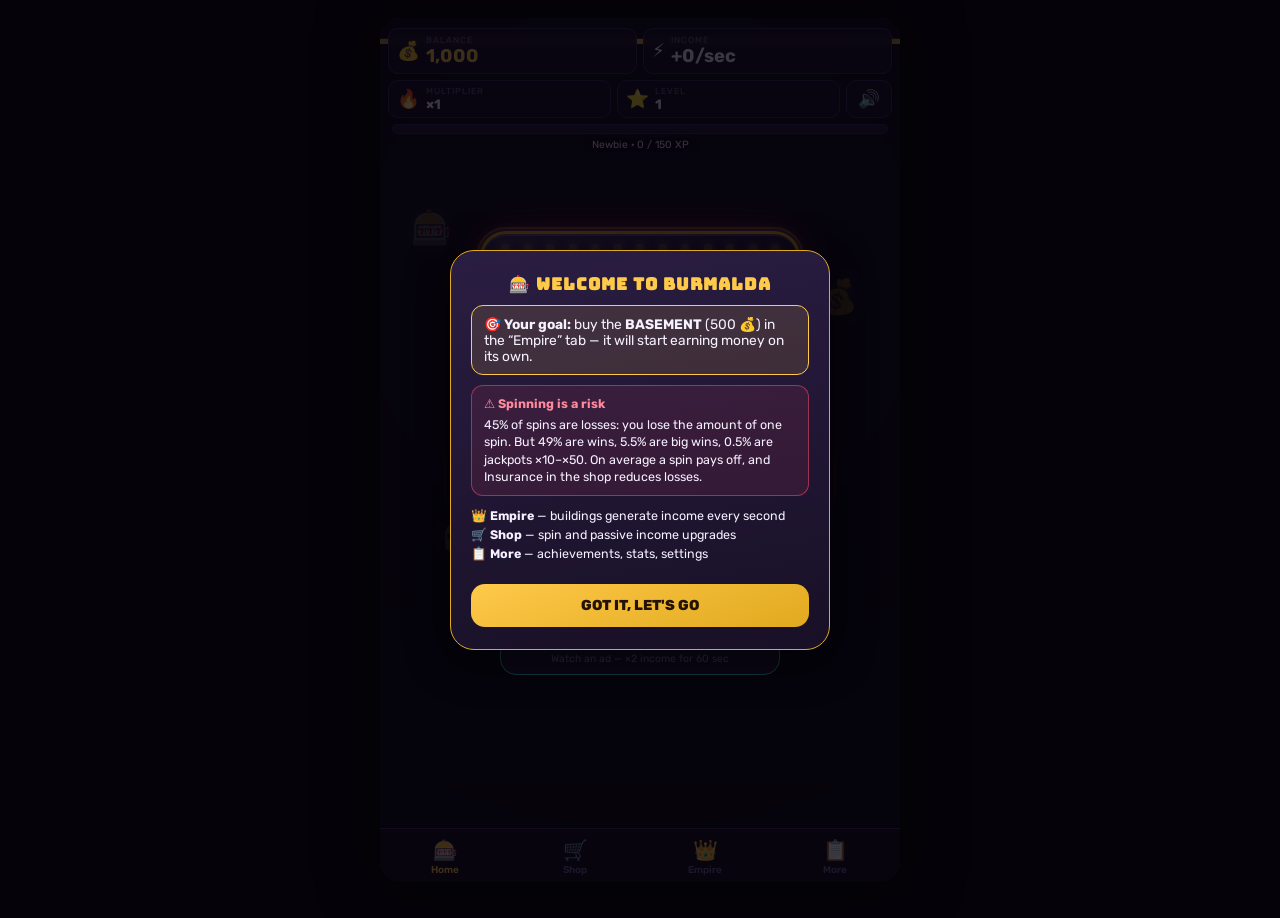
==== commit 6d9f9ad6: "Update index.html" ====
--- a/index.html
+++ b/index.html
@@ -6,7 +6,7 @@
 <title>БУРМАЛДА: CLICKER</title>
 <meta name="description" content="Мемный idle-кликер с казино-визуалом. Бурмалда пошла!">
 <meta name="build" content="2026-10-14-a">
-<link rel="stylesheet" href="style.css?v=2026-10-14-a">
+<link rel="stylesheet" href="style.css?v=2026-11-11-fonts">
 <meta name="theme-color" content="#120a22">
 <meta name="mobile-web-app-capable" content="yes">
 <meta name="apple-mobile-web-app-capable" content="yes">
@@ -23,6 +23,17 @@
   }
 })();
 </script>
+<script>
+/* Высота игры = реально видимая область (на телефоне 100vh включает панели браузера и режет нижнее меню). */
+(function () {
+  var r = document.documentElement;
+  function setH() { var h = (window.visualViewport && window.visualViewport.height) || window.innerHeight; if (h) r.style.setProperty('--app-h', Math.round(h) + 'px'); }
+  setH();
+  window.addEventListener('resize', setH);
+  window.addEventListener('orientationchange', function () { setTimeout(setH, 250); });
+  if (window.visualViewport) window.visualViewport.addEventListener('resize', setH);
+})();
+</script>
 </head>
 <body>
 <noscript><div style="padding:24px;color:#fff;background:#120a22;font:16px sans-serif;text-align:center">Для игры нужен включённый JavaScript.</div></noscript>
